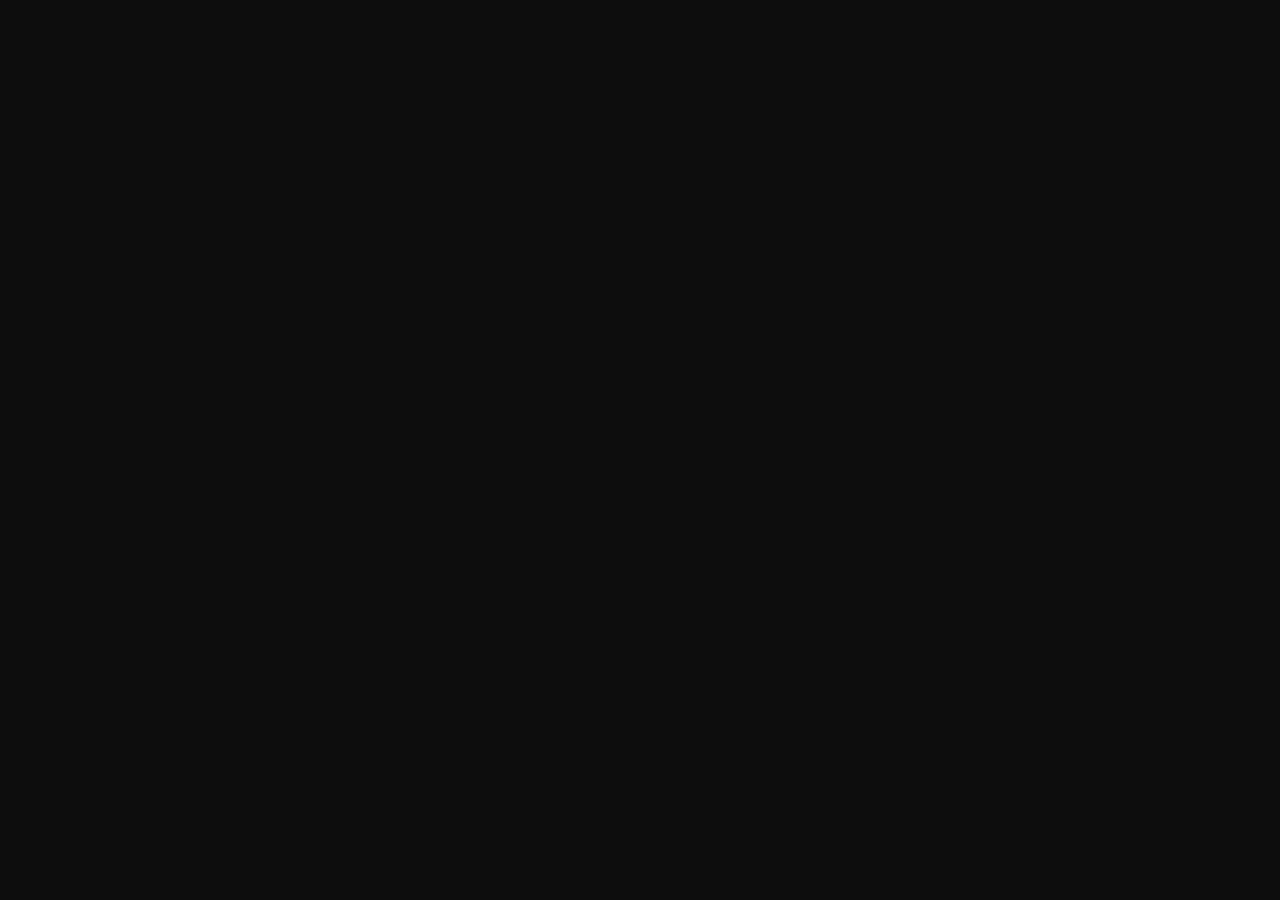
==== pages/rls.html @ 542bdbae "minor changes" ====
<!DOCTYPE html>
<html lang="cs">
<head>
    <meta charset="UTF-8" />
    <meta name="viewport" content="width=device-width, initial-scale=1.0" />
    <title>Ronin PMC | Arma 3 Milsim</title>

    <!-- Sloučení fontů (Orbitron se opakoval) -->
    <link href="https://fonts.googleapis.com/css2?family=Orbitron:wght@400;500;700&display=swap" rel="stylesheet" />
    <link href="https://fonts.googleapis.com/css2?family=Oswald:wght@400;600&display=swap" rel="stylesheet" />
    <link href="https://fonts.googleapis.com/css2?family=Titillium+Web:wght@600&display=swap" rel="stylesheet" />
    
    <link rel="stylesheet" href="./../res/styles/mainstyle.css" />
</head>
<body>

</body>
</html>
---- res/styles/mainstyle.css ----
:root {
  --primary-bg: #0d0d0d;
  --secondary-bg: #1a1a1a;
  --primary-color: #f2f2f2;
  --accent-color: #e60000;
  --button-color: #e63946;
  --button-hover: #ac1f2a;
}

* {
  margin: 0;
  padding: 0;
  box-sizing: border-box;
}

body {
  font-family: 'Audiowide', sans-serif;
  background-color: var(--primary-bg);
  color: var(--primary-color);
  line-height: 1.6;
}

header {
  background-color: var(--secondary-bg);
  padding: 20px;
  display: flex;
  justify-content: space-between;
  align-items: center;
  position: sticky;
  top: 0;
  z-index: 1000;
}

header h1 {
  font-family: 'Orbitron', sans-serif;
  font-size: 24px;
  color: var(--accent-color);
}

p {
  font-family: 'Exo 2', sans-serif;
}

strong {
  color: rgb(231, 231, 231);
}

.logo-container {
  display: flex;
  align-items: center;
  gap: 12px;
}

.logo-img {
  width: 40px;
  height: 40px;
  object-fit: contain;
}

nav ul {
  list-style: none;
  display: flex;
  gap: 20px;
}

nav a {
  text-decoration: none;
  color: var(--primary-color);
  transition: color 0.3s;
}

nav a:hover {
  color: var(--accent-color);
}

.menu-toggle {
  display: none;
  flex-direction: column;
  cursor: pointer;
}

.menu-toggle div {
  width: 25px;
  height: 3px;
  background-color: var(--primary-color);
  margin: 4px 0;
}

.hero {
  display: flex;
  flex-wrap: wrap;
  align-items: center;
  justify-content: space-between;
  padding: 60px 20px;
  background-color: #111;
  color: white;
}

.hero-content {
  display: flex;
  flex-direction: row;
  align-items: center;
  gap: 20px;
  margin: 15px auto;
}

.hero-button {
  padding: 7px 15px;
  background-color: var(--button-color);
  color: white;
  text-decoration: none;
  font-weight: bold;
  font-family: 'Titillium Web', sans-serif;
  font-size: 18px;
  border-radius: 6px;
  transition: background-color 0.3s ease;
}

.hero-button:hover {
  background-color: var(--button-hover);
}

section {
  padding: 60px 20px;
  max-width: 1000px;
  margin: auto;
}

section h2 {
  color: var(--accent-color);
  margin-bottom: 20px;
  font-size: 32px;
  font-family: 'Audiowide', sans-serif;
}

.intro-section {
  background-color: var(--secondary-bg);
  color: #f1f1f1;
  padding: 60px 20px;
  text-align: center;
}

.intro-section .container {
  max-width: 800px;
  margin: 0 auto;
}

.intro-section li,
.intro-section p {
  font-family: 'Orbitron', sans-serif;
}

.intro-section li {
  font-size: 32px;
  margin-bottom: 20px;
  color: var(--button-color);
}

.intro-section p {
  font-size: 18px;
  margin-bottom: 15px;
}

.parralax-section {
  position: relative;
  background-attachment: fixed;
}

.section-bg-main {
  background-image: url("./../images/section-bg-main.jpg");
  padding: 100px 20px;
  background-size: cover;
  background-position: 0 -50px;
  background-repeat: no-repeat;
  border-radius: 5px;
  margin-bottom: 0;
  box-shadow: 0 4px 8px rgba(0, 0, 0, 0.5);
}

.section-bg-main h2,
.section-bg-main p {
  text-shadow: 4px 4px 5px rgba(0, 0, 0, 1);
}

.section-bg-main h2 {
  color: var(--accent-color);
  margin-bottom: 20px;
  margin-left: 100px;
  font-size: 32px;
  font-family: 'Orbitron', sans-serif;
}

.section-bg-main p {
  color: var(--primary-color);
  text-shadow: 4px 4px 6px rgba(0, 0, 0, 1);
}

ul {
  padding-left: 20px;
  margin-top: 10px;
}

footer {
  background-color: var(--secondary-bg);
  text-align: center;
  padding: 20px;
  color: #888;
}

.highlight {
  color: var(--accent-color);
}

/* Responsive styles */
@media (max-width: 768px) {
  .menu-toggle {
    display: flex;
    margin-right: 20px;
  }

  nav ul {
    flex-direction: column;
    background-color: var(--secondary-bg);
    position: absolute;
    top: 60px;
    right: 20px;
    width: 200px;
    border-radius: 8px;
    overflow: hidden;
    opacity: 0;
    transform: translateY(-20px);
    pointer-events: none;
    transition: opacity 0.3s ease, transform 0.3s ease;
  }

  nav ul.active {
    display: flex;
    opacity: 1;
    transform: translateY(0);
    pointer-events: auto;
  }

  .section-bg-main h2 {
    margin-left: 0;
  }
}
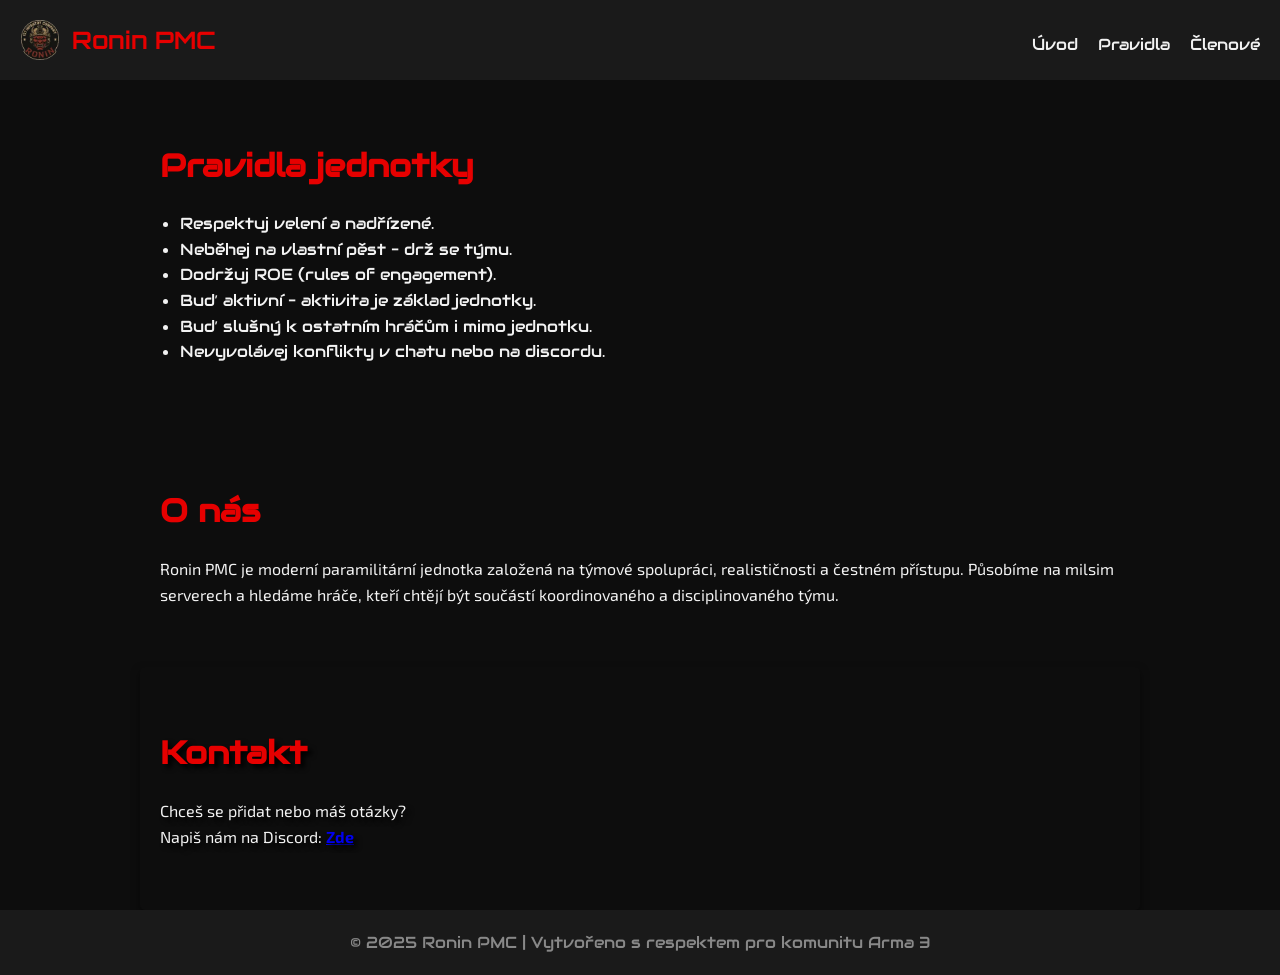
==== commit 94032bbd: "RPMC" ====
--- a/pages/rls.html
+++ b/pages/rls.html
@@ -1,18 +1,67 @@
 <!DOCTYPE html>
 <html lang="cs">
 <head>
-    <meta charset="UTF-8" />
-    <meta name="viewport" content="width=device-width, initial-scale=1.0" />
-    <title>Ronin PMC | Arma 3 Milsim</title>
+  <meta charset="UTF-8" />
+  <meta name="viewport" content="width=device-width, initial-scale=1.0" />
+  <title>Pravidla | Ronin PMC</title>
 
-    <!-- Sloučení fontů (Orbitron se opakoval) -->
-    <link href="https://fonts.googleapis.com/css2?family=Orbitron:wght@400;500;700&display=swap" rel="stylesheet" />
-    <link href="https://fonts.googleapis.com/css2?family=Oswald:wght@400;600&display=swap" rel="stylesheet" />
-    <link href="https://fonts.googleapis.com/css2?family=Titillium+Web:wght@600&display=swap" rel="stylesheet" />
-    
-    <link rel="stylesheet" href="./../res/styles/mainstyle.css" />
+  <link href="https://fonts.googleapis.com/css2?family=Orbitron:wght@400;500;700&display=swap" rel="stylesheet" />
+  <link href="https://fonts.googleapis.com/css2?family=Titillium+Web:wght@600&display=swap" rel="stylesheet" />
+  <link href="https://fonts.googleapis.com/css2?family=Exo+2:wght@500;600;700;800;900&display=swap" rel="stylesheet">
+  <link href="https://fonts.googleapis.com/css2?family=Audiowide&display=swap" rel="stylesheet">
+
+  <link rel="stylesheet" href="./../res/styles/mainstyle.css" />
 </head>
 <body>
+    <header>
+        <div class="logo-container">
+            <img src="./../res/images/logo.png" alt="Logo Ronin PMC" class="logo-img" />
+            <h1>Ronin PMC</h1>
+        </div>
+        <nav>
+            <ul id="nav-list">
+                <li><a href="./../index.html">Úvod</a></li>
+                <li><a href="rls.html">Pravidla</a></li>
+                <li><a href="members.html">Členové</a></li>
+            </ul>
+        </nav>
+        <div class="menu-toggle" onclick="toggleMenu()">
+            <div></div><div></div><div></div>
+        </div>
+    </header>
+
+  <section class="rules-section">
+    <div class="rules-container">
+      <h2>Pravidla jednotky</h2>
+      <ul>
+        <li>Respektuj velení a nadřízené.</li>
+        <li>Neběhej na vlastní pěst – drž se týmu.</li>
+        <li>Dodržuj ROE (rules of engagement).</li>
+        <li>Buď aktivní – aktivita je základ jednotky.</li>
+        <li>Buď slušný k ostatním hráčům i mimo jednotku.</li>
+        <li>Nevyvolávej konflikty v chatu nebo na discordu.</li>
+      </ul>
+    </div>
+  </section>
+
+  <section class="section-bg-rules">
+    <h2>O nás</h2>
+    <p>
+      Ronin PMC je moderní paramilitární jednotka založená na týmové spolupráci,
+      realističnosti a čestném přístupu. Působíme na milsim serverech a hledáme hráče,
+      kteří chtějí být součástí koordinovaného a disciplinovaného týmu.
+    </p>
+  </section>
+
+  <section class="contact-section">
+    <h2>Kontakt</h2>
+    <p>Chceš se přidat nebo máš otázky?</p>
+    <p>Napiš nám na Discord: <strong><a href="https://discord.gg/cvamdyVuMA">Zde</a></strong></p>
+  </section>
+
+<footer>
+    &copy; 2025 Ronin PMC | Vytvořeno s respektem pro komunitu Arma 3
+</footer>
 
 </body>
-</html>+</html>
--- a/res/styles/mainstyle.css
+++ b/res/styles/mainstyle.css
@@ -195,6 +195,61 @@
   text-shadow: 4px 4px 6px rgba(0, 0, 0, 1);
 }
 
+.contact-section {
+  background-image: url("./../images/section-bg-contact.jpg");
+  backface-visibility: var(--primary-color);
+  padding: 60px 20px;
+  background-position: 0 350px;
+  background-size: cover;
+  background-repeat: no-repeat;
+  border-radius: 5px;
+  margin-bottom: 0;
+  box-shadow: 0 4px 8px rgba(0, 0, 0, 0.5);
+}
+.contact-section h2,
+.contact-section p {
+  text-shadow: 4px 4px 5px rgba(0, 0, 0, 1);
+}
+
+.section-bg-info {
+  background-image: url("./../images/section-bg-info.jpg");
+  padding: 80px 20px;
+  background-position: 0 -100px;
+  background-size: cover;
+  background-repeat: no-repeat;
+  border-radius: 5px;
+  margin-bottom: 0;
+  align-content: center;
+  box-shadow: 0 4px 8px rgba(0, 0, 0, 0.5);
+}
+.section-bg-info h2,
+.section-bg-info p {
+  text-shadow: 4px 4px 5px rgba(0, 0, 0, 1);
+}
+
+.section-info p {
+  color: var(--primary-color);
+  font-size: 16x;
+  margin-bottom: 15px;
+  text-shadow: 4px 4px 6px rgba(0, 0, 0, 1);
+}
+
+.contact-section-info {
+  background-image: url("./../images/section-bg-contact-info.jpg");
+  backface-visibility: var(--primary-color);
+  padding: 60px 20px;
+  background-position: 0 350px;
+  background-size: cover;
+  background-repeat: no-repeat;
+  border-radius: 5px;
+  margin-bottom: 0;
+  box-shadow: 0 4px 8px rgba(0, 0, 0, 0.5);
+}
+.contact-section-info h2,
+.contact-section-info p {
+  text-shadow: 4px 4px 5px rgba(0, 0, 0, 1);
+}
+
 ul {
   padding-left: 20px;
   margin-top: 10px;
@@ -210,6 +265,22 @@
 .highlight {
   color: var(--accent-color);
 }
+
+/*
+.section-bg-members {
+  background-image: url("./../images/sc.jpg");
+  padding: 60px 20px;
+  background-position: 0 350px;
+  background-size: cover;
+  background-repeat: no-repeat;
+  border-radius: 5px;
+  margin-bottom: 0;
+  align-content: center;
+  box-shadow: 0 4px 8px rgba(0, 0, 0, 0.5);
+}
+.section-bg-members h2 {
+  text-shadow: 4px 4px 5px rgba(0, 0, 0, 1);
+} */
 
 /* Responsive styles */
 @media (max-width: 768px) {
@@ -243,4 +314,40 @@
   .section-bg-main h2 {
     margin-left: 0;
   }
-}
+
+  .contact-section {
+    background-image: url("./../images/section-bg-contact-mobile.jpg");
+    background-position: 0px;
+  }
+
+  .contact-section-info {
+    background-position: 0px;
+  }
+}
+
+/* rules styles 
+.rules-section {
+  background-color: var(--secondary-bg);
+  padding: 60px 20px;
+  text-align: center;
+}
+.rules-container {
+  max-width: 800px;
+  margin: 0 auto;
+}
+.rules-container h2 {
+  color: var(--accent-color);
+  margin-bottom: 20px;
+  font-size: 32px;
+  font-family: 'Orbitron', sans-serif;
+}
+.rules-container ul {
+  list-style: none;
+  padding-left: 0;
+}
+.rules-container ul li {
+  font-family: 'Audiowide', sans-serif;
+  font-size: 18px;
+  margin-bottom: 20px;
+  color: var(--button-color);
+} */
